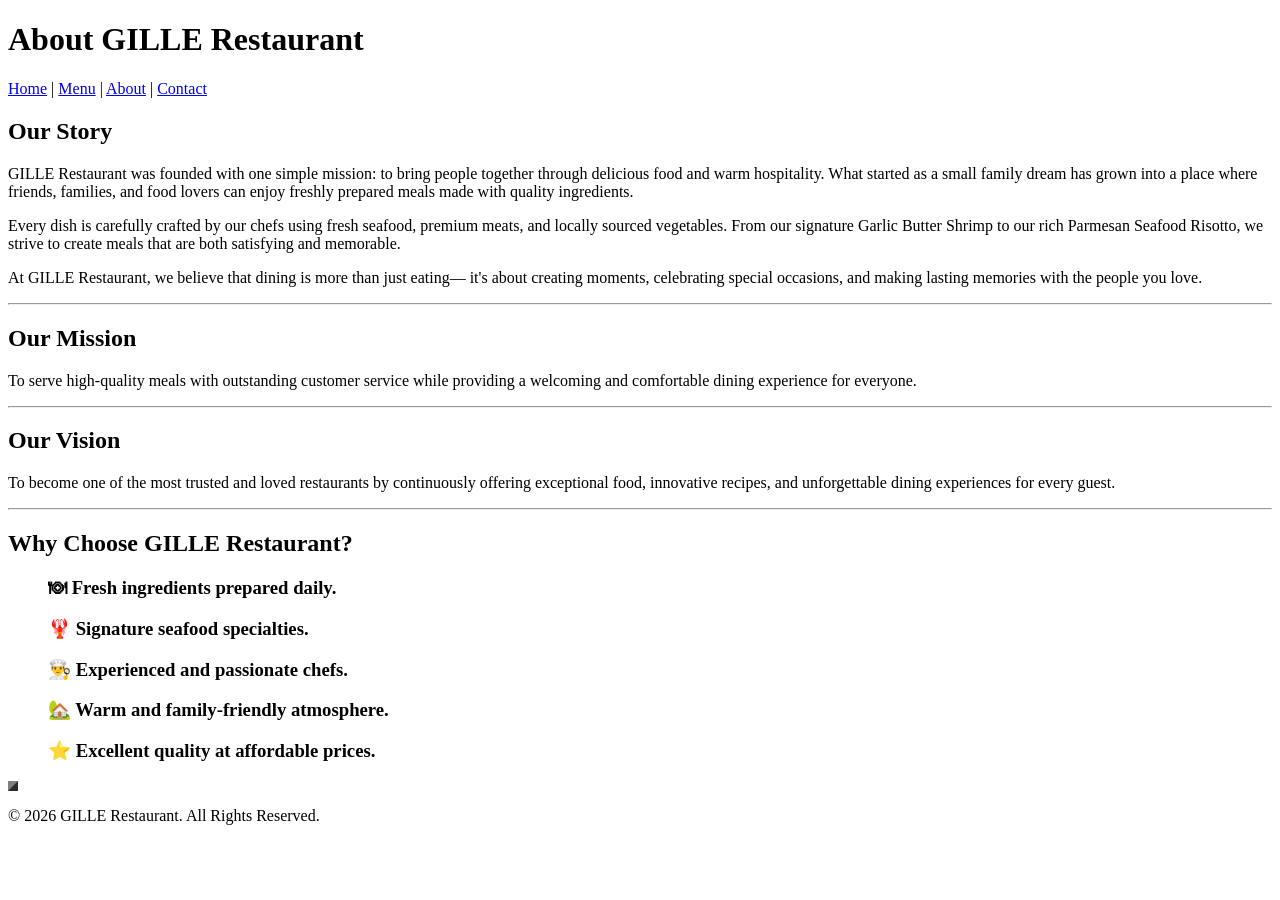
==== About.html @ 429eb2db "Add files via upload" ====
<!DOCTYPE html>
<html lang="en">

<head>
    <meta charset="UTF-8">
    <meta name="viewport" content="width=device-width, initial-scale=1.0">
    <title>GILLE Restaurant | About</title>

    <link rel="stylesheet" href="Styles/style.css">
</head>

<body>

<header>

    <h1>About GILLE Restaurant</h1>

    <nav>
        <a href="index.html">Home</a> |
        <a href="Menu.html">Menu</a> |
        <a href="About.html">About</a> |
        <a href="Contact.html">Contact</a>
    </nav>

</header>

<main>

<section>

<h2>Our Story</h2>

<p>
GILLE Restaurant was founded with one simple mission:
to bring people together through delicious food and warm hospitality.
What started as a small family dream has grown into a place where
friends, families, and food lovers can enjoy freshly prepared meals
made with quality ingredients.
</p>

<p>
Every dish is carefully crafted by our chefs using fresh seafood,
premium meats, and locally sourced vegetables. From our signature
Garlic Butter Shrimp to our rich Parmesan Seafood Risotto, we strive
to create meals that are both satisfying and memorable.
</p>

<p>
At GILLE Restaurant, we believe that dining is more than just eating—
it's about creating moments, celebrating special occasions, and making
lasting memories with the people you love.
</p>

</section>

<hr>

<section>

<h2>Our Mission</h2>

<p>
To serve high-quality meals with outstanding customer service while
providing a welcoming and comfortable dining experience for everyone.
</p>

</section>

<hr>

<section>

<h2>Our Vision</h2>

<p>
To become one of the most trusted and loved restaurants by continuously
offering exceptional food, innovative recipes, and unforgettable dining
experiences for every guest.
</p>

</section>

<hr>

<section>

<h2>Why Choose GILLE Restaurant?</h2>

<ul>
    <h3>🍽 Fresh ingredients prepared daily.</h3>
    <h3>🦞 Signature seafood specialties.</h3>
    <h3>👨‍🍳 Experienced and passionate chefs.</h3>
    <h3>🏡 Warm and family-friendly atmosphere.</h3>
    <h3>⭐ Excellent quality at affordable prices.</h3>
</ul>

<table border="5">

</table>
</section>

</main>

<footer>

<p>&copy; 2026 GILLE Restaurant. All Rights Reserved.</p>

</footer>


</body>

</html>
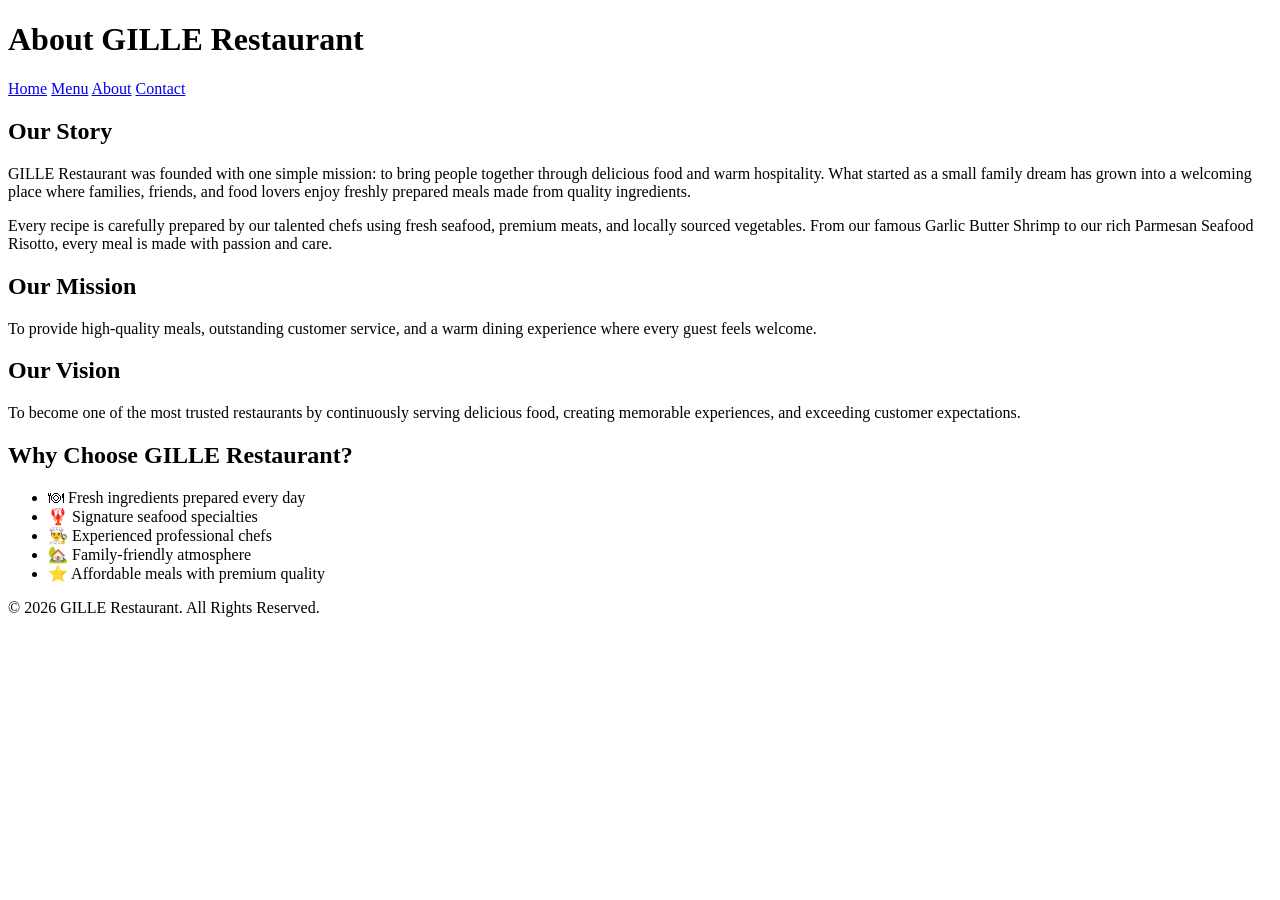
==== commit 8a76873c: "Add files via upload" ====
--- a/About.html
+++ b/About.html
@@ -2,101 +2,105 @@
 <html lang="en">
 
 <head>
-    <meta charset="UTF-8">
-    <meta name="viewport" content="width=device-width, initial-scale=1.0">
-    <title>GILLE Restaurant | About</title>
 
-    <link rel="stylesheet" href="Styles/style.css">
+<meta charset="UTF-8">
+<meta name="viewport" content="width=device-width, initial-scale=1.0">
+
+<title>GILLE Restaurant | About</title>
+
+<link rel="stylesheet" href="Styles/style.css">
+
 </head>
 
 <body>
 
 <header>
 
-    <h1>About GILLE Restaurant</h1>
+<h1>About GILLE Restaurant</h1>
 
-    <nav>
-        <a href="index.html">Home</a> |
-        <a href="Menu.html">Menu</a> |
-        <a href="About.html">About</a> |
-        <a href="Contact.html">Contact</a>
-    </nav>
+<nav>
+
+<a href="index.html">Home</a>
+<a href="Menu.html">Menu</a>
+<a href="About.html">About</a>
+<a href="Contact.html">Contact</a>
+
+</nav>
 
 </header>
 
 <main>
 
-<section>
+<section class="hero">
 
 <h2>Our Story</h2>
 
 <p>
 GILLE Restaurant was founded with one simple mission:
 to bring people together through delicious food and warm hospitality.
-What started as a small family dream has grown into a place where
-friends, families, and food lovers can enjoy freshly prepared meals
-made with quality ingredients.
+What started as a small family dream has grown into a welcoming place
+where families, friends, and food lovers enjoy freshly prepared meals
+made from quality ingredients.
 </p>
 
 <p>
-Every dish is carefully crafted by our chefs using fresh seafood,
-premium meats, and locally sourced vegetables. From our signature
-Garlic Butter Shrimp to our rich Parmesan Seafood Risotto, we strive
-to create meals that are both satisfying and memorable.
-</p>
-
-<p>
-At GILLE Restaurant, we believe that dining is more than just eating—
-it's about creating moments, celebrating special occasions, and making
-lasting memories with the people you love.
+Every recipe is carefully prepared by our talented chefs using fresh
+seafood, premium meats, and locally sourced vegetables. From our famous
+Garlic Butter Shrimp to our rich Parmesan Seafood Risotto, every meal
+is made with passion and care.
 </p>
 
 </section>
-
-<hr>
 
 <section>
 
 <h2>Our Mission</h2>
 
+<article>
+
 <p>
-To serve high-quality meals with outstanding customer service while
-providing a welcoming and comfortable dining experience for everyone.
+To provide high-quality meals, outstanding customer service, and a warm
+dining experience where every guest feels welcome.
 </p>
 
+</article>
+
 </section>
-
-<hr>
 
 <section>
 
 <h2>Our Vision</h2>
 
+<article>
+
 <p>
-To become one of the most trusted and loved restaurants by continuously
-offering exceptional food, innovative recipes, and unforgettable dining
-experiences for every guest.
+To become one of the most trusted restaurants by continuously serving
+delicious food, creating memorable experiences, and exceeding customer
+expectations.
 </p>
 
+</article>
+
 </section>
-
-<hr>
 
 <section>
 
 <h2>Why Choose GILLE Restaurant?</h2>
 
 <ul>
-    <h3>🍽 Fresh ingredients prepared daily.</h3>
-    <h3>🦞 Signature seafood specialties.</h3>
-    <h3>👨‍🍳 Experienced and passionate chefs.</h3>
-    <h3>🏡 Warm and family-friendly atmosphere.</h3>
-    <h3>⭐ Excellent quality at affordable prices.</h3>
+
+<li>🍽 Fresh ingredients prepared every day</li>
+
+<li>🦞 Signature seafood specialties</li>
+
+<li>👨‍🍳 Experienced professional chefs</li>
+
+<li>🏡 Family-friendly atmosphere</li>
+
+<li>⭐ Affordable meals with premium quality</li>
+
 </ul>
 
-<table border="5">
-
-</table>
 </section>
 
 </main>
@@ -107,7 +111,6 @@
 
 </footer>
 
-
 </body>
 
 </html>
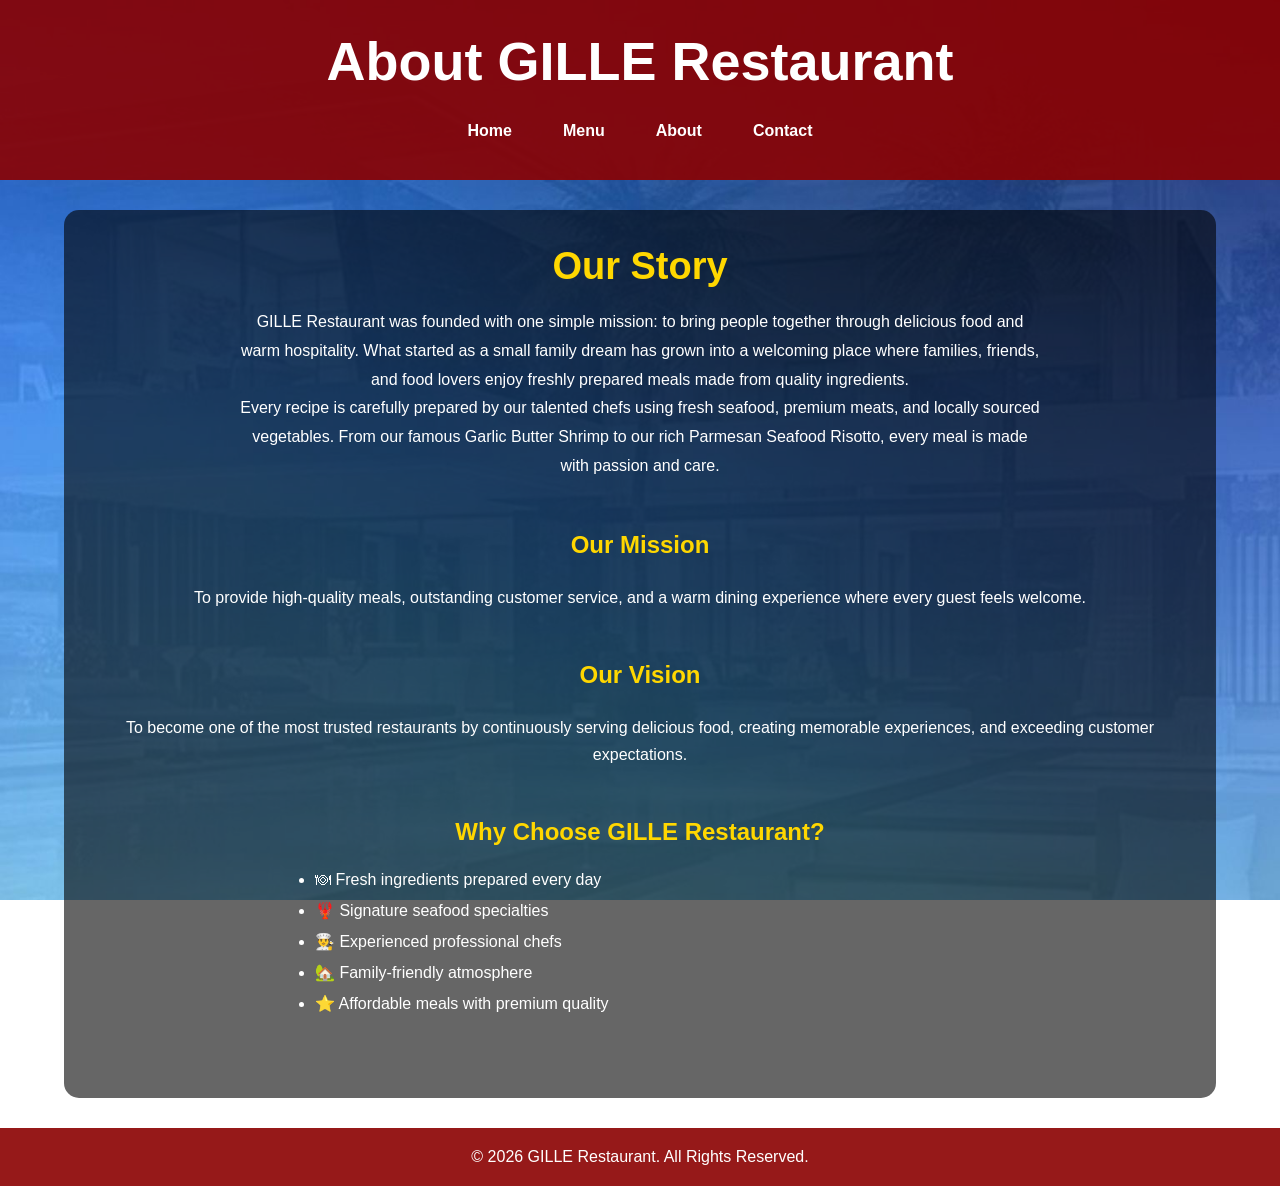
==== commit a3d4fed8: "Update About.html" ====
--- a/About.html
+++ b/About.html
@@ -8,7 +8,7 @@
 
 <title>GILLE Restaurant | About</title>
 
-<link rel="stylesheet" href="Styles/style.css">
+<link rel="stylesheet" href="Styles/Style.css">
 
 </head>
 
@@ -113,4 +113,4 @@
 
 </body>
 
-</html>+</html>
--- a/Styles/Style.css
+++ b/Styles/Style.css
@@ -0,0 +1,569 @@
+/* ==================================================
+   CSS RESET
+================================================== */
+
+*,
+*::before,
+*::after{
+    margin:0;
+    padding:0;
+    box-sizing:border-box;
+}
+
+/* ==================================================
+   CSS VARIABLES
+================================================== */
+
+:root{
+
+    --primary:#8B0000;
+    --secondary:#DAA520;
+    --light:#ffffff;
+    --dark:#1a1a1a;
+    --shadow:0 8px 20px rgba(0,0,0,.25);
+
+}
+
+/* ==================================================
+   BODY
+================================================== */
+
+body{
+
+    font-family:Arial, Helvetica, sans-serif;
+    color:var(--light);
+
+    background-image:url("../Images/Background.jpg");
+    background-size:cover;
+    background-position:center;
+    background-repeat:no-repeat;
+    background-attachment:fixed;
+
+}
+
+/* ==================================================
+   HEADER
+================================================== */
+
+header{
+
+    background:rgba(139,0,0,.90);
+
+    text-align:center;
+
+    padding:30px;
+
+}
+
+header h1{
+
+    font-size:42px;
+
+    margin-bottom:20px;
+
+}
+
+header p{
+
+    margin-top:15px;
+
+    line-height:1.7;
+
+}
+
+/* ==================================================
+   NAVIGATION
+================================================== */
+
+nav{
+
+    display:flex;
+
+    flex-direction:column;
+
+    align-items:center;
+
+    gap:15px;
+
+}
+
+nav a{
+
+    color:white;
+
+    text-decoration:none;
+
+    font-weight:bold;
+
+    padding:10px 18px;
+
+    border-radius:6px;
+
+    transition:.3s;
+
+}
+
+nav a:hover{
+
+    background:var(--secondary);
+
+    color:black;
+
+}
+
+/* ==================================================
+   MAIN
+================================================== */
+
+main{
+
+    width:90%;
+
+    max-width:1200px;
+
+    margin:30px auto;
+
+    padding:35px;
+
+    background:rgba(0,0,0,.60);
+
+    border-radius:15px;
+
+}
+
+/* ==================================================
+   HERO
+================================================== */
+
+.hero{
+
+    text-align:center;
+
+    margin-bottom:50px;
+
+}
+
+.hero h2{
+
+    color:#FFD700;
+
+    font-size:32px;
+
+    margin-bottom:20px;
+
+}
+
+.hero p{
+
+    max-width:800px;
+
+    margin:auto;
+
+    line-height:1.8;
+
+}
+
+/* ==================================================
+   SECTIONS
+================================================== */
+
+section{
+
+    margin-bottom:50px;
+
+}
+
+section h2{
+
+    color:#FFD700;
+
+    text-align:center;
+
+    margin-bottom:25px;
+
+}
+
+section p{
+
+    line-height:1.7;
+
+    text-align:center;
+
+    margin-bottom:20px;
+
+}
+
+/* ==================================================
+   PRODUCT GRID
+================================================== */
+
+.product-grid{
+
+    display:grid;
+
+    grid-template-columns:1fr;
+
+    gap:30px;
+
+}
+
+/* ==================================================
+   CARD
+================================================== */
+
+.card{
+
+    background:white;
+
+    color:black;
+
+    border-radius:15px;
+
+    padding:20px;
+
+    text-align:center;
+
+    box-shadow:var(--shadow);
+
+    transition:.3s;
+
+}
+
+.card:hover{
+
+    transform:translateY(-8px);
+
+}
+
+.card h3{
+
+    color:var(--primary);
+
+    margin-bottom:12px;
+
+}
+
+.card h4{
+
+    margin:15px 0;
+
+}
+
+/* ==================================================
+   IMAGES
+================================================== */
+
+.card img{
+
+    width:100%;
+
+    aspect-ratio:1/1;
+
+    object-fit:cover;
+
+    border-radius:12px;
+
+}
+
+img{
+
+    display:block;
+
+    max-width:100%;
+
+    margin:auto;
+
+}
+
+/* ==================================================
+   TABLE
+================================================== */
+
+table{
+
+    width:100%;
+
+    border-collapse:collapse;
+
+    background:white;
+
+    color:black;
+
+    margin-top:20px;
+
+}
+
+th{
+
+    background:var(--primary);
+
+    color:white;
+
+}
+
+th,
+td{
+
+    border:1px solid #ccc;
+
+    padding:12px;
+
+    text-align:center;
+
+}
+
+tr:nth-child(even){
+
+    background:#f2f2f2;
+
+}
+
+/* ==================================================
+   ABOUT PAGE LIST
+================================================== */
+
+ul{
+
+    max-width:700px;
+
+    margin:auto;
+
+    padding-left:25px;
+
+}
+
+li{
+
+    margin-bottom:12px;
+
+}
+
+/* ==================================================
+   FORM
+================================================== */
+
+form{
+
+    background:white;
+
+    color:black;
+
+    padding:25px;
+
+    border-radius:12px;
+
+    box-shadow:var(--shadow);
+
+    max-width:700px;
+
+    margin:auto;
+
+}
+
+label{
+
+    display:block;
+
+    margin-top:15px;
+
+    font-weight:bold;
+
+}
+
+input,
+textarea{
+
+    width:100%;
+
+    padding:12px;
+
+    margin-top:8px;
+
+    border:1px solid #aaa;
+
+    border-radius:6px;
+
+}
+
+button{
+
+    width:100%;
+
+    margin-top:20px;
+
+    padding:14px;
+
+    background:var(--primary);
+
+    color:white;
+
+    border:none;
+
+    border-radius:6px;
+
+    cursor:pointer;
+
+    font-size:16px;
+
+    transition:.3s;
+
+}
+
+button:hover{
+
+    background:var(--secondary);
+
+    color:black;
+
+}
+
+/* ==================================================
+   FOOTER
+================================================== */
+
+footer{
+
+    background:rgba(139,0,0,.90);
+
+    text-align:center;
+
+    padding:20px;
+
+}
+
+/* ==================================================
+   ACCESSIBILITY
+================================================== */
+
+a:focus,
+button:focus,
+input:focus,
+textarea:focus{
+
+    outline:3px solid gold;
+
+    outline-offset:3px;
+
+}
+
+/* ==================================================
+   TABLET
+================================================== */
+
+@media (min-width:768px){
+
+nav{
+
+    flex-direction:row;
+
+    justify-content:center;
+
+    flex-wrap:wrap;
+
+}
+
+.product-grid{
+
+    grid-template-columns:repeat(2,1fr);
+
+}
+
+header h1{
+
+    font-size:48px;
+
+}
+
+.hero h2{
+
+    font-size:38px;
+
+}
+
+}
+
+/* ==================================================
+   DESKTOP
+================================================== */
+
+@media (min-width:1024px){
+
+main{
+
+    max-width:1200px;
+
+}
+
+.product-grid{
+
+    grid-template-columns:repeat(auto-fit,minmax(250px,1fr));
+
+}
+
+header h1{
+
+    font-size:54px;
+
+}
+
+}
+
+/* ==================================================
+   SMALL PHONES
+================================================== */
+
+@media (max-width:480px){
+
+header{
+
+    padding:20px;
+
+}
+
+header h1{
+
+    font-size:30px;
+
+}
+
+.hero h2{
+
+    font-size:24px;
+
+}
+
+main{
+
+    width:95%;
+
+    padding:20px;
+
+}
+
+table{
+
+    display:block;
+
+    overflow-x:auto;
+
+    white-space:nowrap;
+
+}
+
+}
+
+/* ==================================================
+Reflection:
+
+The desktop breakpoint (1024px) was the most
+challenging because I wanted the product cards
+to automatically resize without breaking the
+layout. I solved this by using CSS Grid with
+
+repeat(auto-fit, minmax(250px,1fr))
+
+which lets the cards adjust smoothly to
+different screen sizes while maintaining
+consistent spacing.
+
+================================================== */
